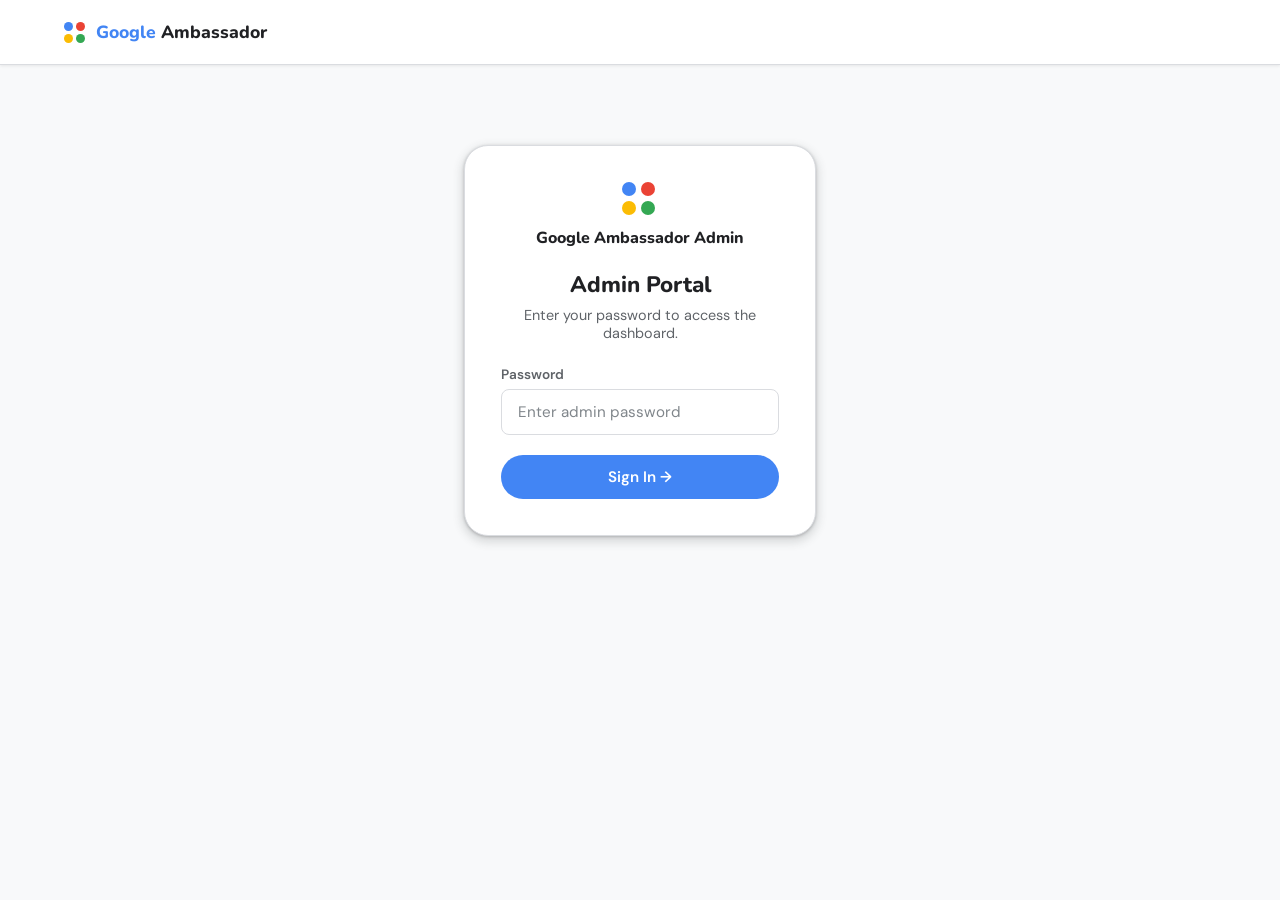
==== admin.html @ 8e4ddeb4 "fixed admin" ====
<!DOCTYPE html>
<html lang="en">
<head>
  <meta charset="UTF-8">
  <meta name="viewport" content="width=device-width, initial-scale=1.0">
  <title>Admin – Google Ambassador Program</title>
  <link rel="stylesheet" href="/css/style.css">
  <style>
    .login-wrap { max-width: 400px; margin: 80px auto; padding: 0 24px; }
    .login-card { background: white; border: 1px solid var(--border); border-radius: var(--radius-xl); padding: 36px; box-shadow: var(--shadow-md); text-align: center; }
    .login-logo .nav-logo-dots { width: 36px; gap: 5px; margin: 0 auto 12px; }
    .login-logo .nav-logo-dots span { width: 14px; height: 14px; }
    .login-card h2 { font-family: 'Nunito', sans-serif; font-weight: 800; font-size: 1.4rem; margin-bottom: 6px; }
    .login-card > p { color: var(--text-secondary); font-size: 0.9rem; margin-bottom: 24px; }
    #admin-app { display: none; }
    .tab-content { display: none; }
    .tab-content.active { display: block; }
    .actions-bar { display: flex; align-items: center; justify-content: space-between; margin-bottom: 20px; flex-wrap: wrap; gap: 12px; }
  </style>
</head>
<body>

<nav class="nav">
  <div class="nav-inner">
    <a href="/" class="nav-logo">
      <div class="nav-logo-dots">
        <span class="dot-b"></span><span class="dot-r"></span>
        <span class="dot-y"></span><span class="dot-g"></span>
      </div>
      <span class="nav-logo-text"><span>Google</span> Ambassador</span>
    </a>
    <div class="nav-links" id="admin-nav" style="display:none;">
      <span style="font-size:.85rem;color:var(--text-secondary);padding:8px 12px;">Admin</span>
      <button class="btn btn-secondary btn-sm" onclick="logout()">Logout</button>
    </div>
  </div>
</nav>

<!-- LOGIN -->
<div class="login-wrap" id="login-screen">
  <div class="login-card">
    <div class="login-logo" style="margin-bottom:20px;">
      <div class="nav-logo-dots">
        <span class="dot-b"></span><span class="dot-r"></span>
        <span class="dot-y"></span><span class="dot-g"></span>
      </div>
      <span style="font-family:'Nunito',sans-serif;font-weight:800;font-size:1rem;">Google Ambassador Admin</span>
    </div>
    <h2>Admin Portal</h2>
    <p>Enter your password to access the dashboard.</p>
    <div id="login-alert"></div>
    <div class="form-group" style="text-align:left;">
      <label class="form-label">Password</label>
      <input class="form-control" type="password" id="admin-password" placeholder="Enter admin password" onkeydown="if(event.key==='Enter')login()">
    </div>
    <button class="btn btn-primary" style="width:100%;justify-content:center;" onclick="login()">Sign In →</button>
    
  </div>
</div>

<!-- ADMIN APP -->
<div id="admin-app">
  <div class="admin-layout">
    <div class="sidebar">
      <div class="sidebar-item active" onclick="showTab('overview', this)">
        <span class="sidebar-icon">📊</span> Overview
      </div>
      <div class="sidebar-item" onclick="showTab('sessions', this)">
        <span class="sidebar-icon">📅</span> Sessions
      </div>
      <div class="sidebar-item" onclick="showTab('registrations', this)">
        <span class="sidebar-icon">👥</span> Registrations
      </div>
      <div class="sidebar-item" onclick="showTab('community', this);">
        <span class="sidebar-icon">🤝</span> Community
      </div>
      <div style="padding-top:24px;">
        <a href="/sessions" class="sidebar-item" target="_blank">
          <span class="sidebar-icon">🔗</span> View Site
        </a>
      </div>
    </div>

    <div class="admin-main">

      <!-- OVERVIEW -->
      <div class="tab-content active" id="tab-overview">
        <div class="page-header">
          <h1>Dashboard Overview</h1>
          <p>Monitor your Google Ambassador Program activity.</p>
        </div>
        <div class="stats-row">
          <div class="stat-card"><div class="stat-icon blue">📅</div><div><div class="stat-value" id="s-total">—</div><div class="stat-label">Total Sessions</div></div></div>
          <div class="stat-card"><div class="stat-icon green">✅</div><div><div class="stat-value" id="s-active">—</div><div class="stat-label">Active Sessions</div></div></div>
          <div class="stat-card"><div class="stat-icon yellow">👥</div><div><div class="stat-value" id="s-regs">—</div><div class="stat-label">Total Registrations</div></div></div>
        </div>
        <div class="section-title" style="margin-bottom:12px;">Recent Sessions</div>
        <div id="overview-sessions"><div class="spinner"></div></div>
      </div>

      <!-- SESSIONS -->
      <div class="tab-content" id="tab-sessions">
        <div class="actions-bar">
          <div class="page-header" style="padding:0;">
            <h1>Manage Sessions</h1>
            <p>Create, edit, and manage all sessions.</p>
          </div>
          <button class="btn btn-primary" onclick="openCreateModal()">
            <svg width="16" height="16" viewBox="0 0 24 24" fill="none" stroke="currentColor" stroke-width="2.5"><line x1="12" y1="5" x2="12" y2="19"/><line x1="5" y1="12" x2="19" y2="12"/></svg>
            New Session
          </button>
        </div>
        <div id="sessions-table-wrap"><div class="spinner"></div></div>
      </div>

      <!-- REGISTRATIONS -->
      <div class="tab-content" id="tab-registrations">
        <div class="page-header">
          <h1>Registrations</h1>
          <p>View registrations for each session.</p>
        </div>
        <div class="form-group" style="max-width:340px;">
          <label class="form-label">Select Session</label>
          <select class="form-control" id="reg-session-select" onchange="loadRegistrations()">
            <option value="">Choose a session...</option>
          </select>
        </div>
        <div id="registrations-table-wrap"></div>
      </div>

      <div class="tab-content" id="tab-community">
        <div class="page-header" style="display:flex;align-items:center;justify-content:space-between;margin-bottom:20px;">
          <div>
            <h1>Community Members</h1>
            <p>People who joined via the Join Community form.</p>
          </div>
          <button class="btn btn-secondary btn-sm" onclick="exportCommunityCSV()">⬇ Export CSV</button>
        </div>
        <div id="community-table-wrap"><div class="spinner"></div></div>
      </div>

    </div>
  </div>
</div>

<!-- SESSION MODAL -->
<div class="modal-overlay" id="session-modal">
  <div class="modal">
    <div class="modal-header">
      <h2 id="modal-title">Create New Session</h2>
      <button class="modal-close" onclick="closeModal()">✕</button>
    </div>
    <div class="modal-body">
      <div id="modal-alert"></div>
      <input type="hidden" id="edit-id">
      <div class="form-group">
        <label class="form-label">Session Title <span class="req">*</span></label>
        <input class="form-control" type="text" id="f-title" placeholder="e.g. Introduction to Google Cloud">
      </div>
      <div class="form-group">
        <label class="form-label">Description <span class="req">*</span></label>
        <textarea class="form-control" id="f-desc" placeholder="What will attendees learn?"></textarea>
      </div>
      <div class="form-row">
        <div class="form-group">
          <label class="form-label">Speaker Name <span class="req">*</span></label>
          <input class="form-control" type="text" id="f-speaker" placeholder="Speaker full name">
        </div>
        <div class="form-group">
          <label class="form-label">Venue <span class="req">*</span></label>
          <input class="form-control" type="text" id="f-venue" placeholder="Room / Online / Lab">
        </div>
      </div>
      <div class="form-row">
        <div class="form-group">
          <label class="form-label">Date <span class="req">*</span></label>
          <input class="form-control" type="date" id="f-date">
        </div>
        <div class="form-group">
          <label class="form-label">Time <span class="req">*</span></label>
          <input class="form-control" type="time" id="f-time">
        </div>
      </div>
      <div class="form-row">
        <div class="form-group">
          <label class="form-label">Duration (minutes) <span class="req">*</span></label>
          <input class="form-control" type="number" id="f-duration" placeholder="90" min="15">
        </div>
        <div class="form-group">
          <label class="form-label">Max Capacity</label>
          <input class="form-control" type="number" id="f-capacity" placeholder="100" min="1">
        </div>
      </div>
      <div class="form-group">
        <label class="form-label">Google Meet Link</label>
        <input class="form-control" type="url" id="f-meet" placeholder="https://meet.google.com/xxx-xxxx-xxx">
      </div>
      <div class="form-group">
        <label class="form-label">Tags <span style="color:var(--text-muted);font-weight:400;">(comma-separated)</span></label>
        <input class="form-control" type="text" id="f-tags" placeholder="Cloud, AI, Firebase, Android">
      </div>
      <div style="display:flex;gap:12px;justify-content:flex-end;margin-top:8px;">
        <button class="btn btn-secondary" onclick="closeModal()">Cancel</button>
        <button class="btn btn-primary" id="modal-submit-btn" onclick="submitSession()">Create Session</button>
      </div>
    </div>
  </div>
</div>

<script>
// ── AUTH ──
async function login() {
  const pw = document.getElementById('admin-password').value;
  try {
    const res = await fetch('https://google-ambassador-backend.onrender.com/api/admin/login', { method:'POST', credentials: 'include', headers:{'Content-Type':'application/json'}, body: JSON.stringify({ password: pw }) });
    const data = await res.json();
    if (!res.ok) throw new Error(data.error || 'Login failed');
    showAdminApp();
  } catch(err) {
    document.getElementById('login-alert').innerHTML = `<div class="alert alert-error">⚠️ ${err.message}</div>`;
  }
}

async function logout() {
  await fetch('https://google-ambassador-backend.onrender.com/api/admin/logout', { method:'POST', credentials: 'include' });
  location.reload();
}

function showAdminApp() {
  document.getElementById('login-screen').style.display = 'none';
  document.getElementById('admin-app').style.display = 'block';
  document.getElementById('admin-nav').style.display = 'flex';
  loadOverview();
  loadSessionsTable();
  loadSessionSelect();
}

fetch('https://google-ambassador-backend.onrender.com/api/admin/status').then(r => r.json()).then(d => { if (d.isAdmin) showAdminApp(); });

// ── TABS ──
function showTab(name, el) {
  document.querySelectorAll('.tab-content').forEach(t => t.classList.remove('active'));
  document.querySelectorAll('.sidebar-item').forEach(s => s.classList.remove('active'));
  if (name === 'community') loadCommunity();
  document.getElementById('tab-' + name).classList.add('active');
  el.classList.add('active');
}

// ── OVERVIEW ──
async function loadOverview() {
  try {
    const [stats, sessions] = await Promise.all([
      fetch('https://google-ambassador-backend.onrender.com/api/admin/stats').then(r => r.json()),
      fetch('https://google-ambassador-backend.onrender.com/api/admin/sessions').then(r => r.json())
    ]);
    document.getElementById('s-total').textContent  = stats.totalSessions;
    document.getElementById('s-active').textContent = stats.activeSessions;
    document.getElementById('s-regs').textContent   = stats.totalRegistrations;
    if (stats.totalCommunityMembers !== undefined) document.getElementById('s-community').textContent = stats.totalCommunityMembers;

    const wrap = document.getElementById('overview-sessions');
    if (!sessions.length) {
      wrap.innerHTML = `<div class="empty"><div class="empty-icon">📭</div><h3>No sessions yet</h3><p>Create your first session.</p></div>`;
      return;
    }
    wrap.innerHTML = `<div class="table-wrap"><table>
      <thead><tr><th>Title</th><th>Date</th><th>Speaker</th><th>Registrations</th><th>Status</th></tr></thead>
      <tbody>${sessions.slice(0,5).map(s => `<tr>
        <td><strong>${s.title}</strong></td>
        <td>${new Date(s.date).toLocaleDateString('en-IN')}</td>
        <td>${s.speaker}</td>
        <td>${s.registrationCount} / ${s.maxCapacity}</td>
        <td><span class="badge ${s.isActive ? 'badge-active' : 'badge-inactive'}">${s.isActive ? 'Active' : 'Inactive'}</span></td>
      </tr>`).join('')}</tbody>
    </table></div>`;
  } catch(e) {
    document.getElementById('overview-sessions').innerHTML = `<div class="alert alert-error">Failed to load data</div>`;
  }
}

// ── SESSIONS TABLE ──
async function loadSessionsTable() {
  const wrap = document.getElementById('sessions-table-wrap');
  wrap.innerHTML = '<div class="spinner"></div>';
  try {
    const sessions = await fetch('https://google-ambassador-backend.onrender.com/api/admin/sessions').then(r => r.json());
    if (!sessions.length) {
      wrap.innerHTML = `<div class="empty"><div class="empty-icon">📭</div><h3>No sessions yet</h3><p>Click "New Session" to create one.</p></div>`;
      return;
    }
    wrap.innerHTML = `<div class="table-wrap"><table>
      <thead><tr><th>Title</th><th>Date & Time</th><th>Speaker</th><th>Capacity</th><th>Status</th><th>Actions</th></tr></thead>
      <tbody>${sessions.map(s => `<tr>
        <td><strong>${s.title}</strong><br><small style="color:var(--text-muted)">${(s.tags||[]).join(', ') || '—'}</small></td>
        <td>${new Date(s.date).toLocaleDateString('en-IN')}<br><small>${s.time} (${s.duration} min)</small></td>
        <td>${s.speaker}</td>
        <td>${s.registrationCount} / ${s.maxCapacity}</td>
        <td><span class="badge ${s.isActive ? 'badge-active' : 'badge-inactive'}">${s.isActive ? 'Active' : 'Inactive'}</span></td>
        <td>
          <div class="actions">
            <button class="btn btn-secondary btn-sm" onclick='openEditModal(${JSON.stringify(s)})'>Edit</button>
            <button class="btn btn-sm" style="background:${s.isActive ? '#FEF7E0' : '#E6F4EA'};color:${s.isActive ? '#8C6D00' : '#1E7E34'};" onclick="toggleSession('${s._id}')">
              ${s.isActive ? 'Deactivate' : 'Activate'}
            </button>
            <button class="btn btn-danger btn-sm" onclick="deleteSession('${s._id}', '${s.title.replace(/'/g,"\\'")}')">Delete</button>
          </div>
        </td>
      </tr>`).join('')}</tbody>
    </table></div>`;
  } catch(e) {
    wrap.innerHTML = `<div class="alert alert-error">Failed to load sessions</div>`;
  }
}

// ── MODAL ──
function openCreateModal() {
  document.getElementById('modal-title').textContent = 'Create New Session';
  document.getElementById('modal-submit-btn').textContent = 'Create Session';
  document.getElementById('edit-id').value = '';
  ['title','desc','speaker','venue','date','time','duration','meet','tags'].forEach(f => {
    const el = document.getElementById('f-'+f);
    if (el) el.value = '';
  });
  document.getElementById('f-capacity').value = '100';
  document.getElementById('modal-alert').innerHTML = '';
  document.getElementById('session-modal').classList.add('open');
}

function openEditModal(s) {
  document.getElementById('modal-title').textContent = 'Edit Session';
  document.getElementById('modal-submit-btn').textContent = 'Save Changes';
  document.getElementById('edit-id').value       = s._id;
  document.getElementById('f-title').value       = s.title;
  document.getElementById('f-desc').value        = s.description;
  document.getElementById('f-speaker').value     = s.speaker;
  document.getElementById('f-venue').value       = s.venue;
  document.getElementById('f-date').value        = new Date(s.date).toISOString().split('T')[0];
  document.getElementById('f-time').value        = s.time;
  document.getElementById('f-duration').value    = s.duration;
  document.getElementById('f-capacity').value    = s.maxCapacity;
  document.getElementById('f-meet').value        = s.meetLink || '';
  document.getElementById('f-tags').value        = (s.tags||[]).join(', ');
  document.getElementById('modal-alert').innerHTML = '';
  document.getElementById('session-modal').classList.add('open');
}

function closeModal() { document.getElementById('session-modal').classList.remove('open'); }

document.getElementById('session-modal').addEventListener('click', function(e) {
  if (e.target === this) closeModal();
});

async function submitSession() {
  const editId = document.getElementById('edit-id').value;
  const body = {
    title:       document.getElementById('f-title').value.trim(),
    description: document.getElementById('f-desc').value.trim(),
    speaker:     document.getElementById('f-speaker').value.trim(),
    venue:       document.getElementById('f-venue').value.trim(),
    date:        document.getElementById('f-date').value,
    time:        document.getElementById('f-time').value,
    duration:    parseInt(document.getElementById('f-duration').value),
    maxCapacity: parseInt(document.getElementById('f-capacity').value) || 100,
    meetLink:    document.getElementById('f-meet').value.trim(),
    tags:        document.getElementById('f-tags').value,
  };

  if (!body.title || !body.description || !body.speaker || !body.venue || !body.date || !body.time || !body.duration) {
    document.getElementById('modal-alert').innerHTML = `<div class="alert alert-error">⚠️ Please fill in all required fields.</div>`;
    return;
  }

  const btn = document.getElementById('modal-submit-btn');
  btn.disabled = true;
  btn.textContent = 'Saving...';

  try {

  const API = 'https://google-ambassador-backend.onrender.com';

  const url = editId
    ? `${API}/api/admin/sessions/${editId}`
    : `${API}/api/admin/sessions`;

  const method = editId ? 'PUT' : 'POST';

  const res = await fetch(url, {
    method,
    credentials: 'include',
    headers: {
      'Content-Type': 'application/json'
    },
    body: JSON.stringify(body)
  });

  const data = await res.json();

  if (!res.ok) throw new Error(data.error);

  closeModal();

  loadSessionsTable();
  loadOverview();
  loadSessionSelect();

} catch(err) {

  document.getElementById('modal-alert').innerHTML =
    `<div class="alert alert-error">
      ⚠️ ${err.message}
    </div>`;

} finally {

  btn.disabled = false;
  btn.textContent = editId
    ? 'Save Changes'
    : 'Create Session';

}
}

async function toggleSession(id) {
  await fetch(`https://google-ambassador-backend.onrender.com/api/admin/sessions/${id}/toggle`, { method:'PATCH',credentials: 'include' });
  loadSessionsTable();
  loadOverview();
}

async function deleteSession(id, title) {
  if (!confirm(`Delete "${title}"? All registrations will also be removed.`)) return;
  await fetch(`https://google-ambassador-backend.onrender.com/api/admin/sessions/${id}`, { method:'DELETE',credentials: 'include' });
  loadSessionsTable();
  loadOverview();
  loadSessionSelect();
}

// ── REGISTRATIONS ──
async function loadSessionSelect() {
  try {
    const sessions = await fetch('https://google-ambassador-backend.onrender.com/api/admin/sessions').then(r => r.json());
    const sel = document.getElementById('reg-session-select');
    sel.innerHTML = `<option value="">Choose a session...</option>` +
      sessions.map(s => `<option value="${s._id}">${s.title} (${new Date(s.date).toLocaleDateString('en-IN')})</option>`).join('');
  } catch(e) {}
}

async function loadCommunity() {
  const wrap = document.getElementById('community-table-wrap');
  wrap.innerHTML = '<div class="spinner"></div>';
  try {
    const members = await fetch('https://google-ambassador-backend.onrender.com/api/admin/community').then(r => r.json());
    if (!members.length) {
      wrap.innerHTML = `<div class="empty"><div class="empty-icon">👥</div><h3>No community members yet</h3><p>Share the Join Community link with students.</p></div>`;
      return;
    }
    wrap.innerHTML = `<div class="table-wrap"><table>
      <thead><tr><th>Name</th><th>Email</th><th>Phone</th><th>College</th><th>Branch</th><th>Year</th><th>Experience</th><th>Interests</th><th>Joined</th></tr></thead>
      <tbody>${members.map(m => `<tr>
        <td><strong>${m.fullName}</strong></td>
        <td style="font-size:0.8rem;">${m.email}</td>
        <td>${m.phone}</td>
        <td style="font-size:0.85rem;">${m.college}</td>
        <td>${m.branch}</td>
        <td>${m.year}</td>
        <td><span class="badge badge-active" style="text-transform:capitalize;">${m.experience}</span></td>
        <td style="font-size:0.8rem;">${(m.interests||[]).join(', ') || '—'}</td>
        <td style="font-size:0.8rem;">${new Date(m.joinedAt).toLocaleDateString('en-IN')}</td>
      </tr>`).join('')}</tbody>
    </table></div>
    <div style="margin-top:10px;color:var(--text-muted);font-size:0.85rem;">${members.length} member${members.length !== 1 ? 's' : ''} total</div>`;
  } catch(e) {
    wrap.innerHTML = `<div class="alert alert-error">Failed to load community members</div>`;
  }
}

function exportCommunityCSV() {
  fetch('https://google-ambassador-backend.onrender.com/api/admin/community')
    .then(r => r.json())
    .then(members => {
      if (!members.length) return alert('No members to export.');
      const headers = ['Name','Email','Phone','College','Branch','Year','Experience','Interests','Why Join','Joined At'];
      const rows = members.map(m => [
        m.fullName, m.email, m.phone,
        m.college, m.branch, m.year, m.experience,
        (m.interests||[]).join('; '),
        (m.whyJoin||'').replace(/,/g,''),
        new Date(m.joinedAt).toLocaleDateString('en-IN')
      ].map(v => `"${v}"`).join(','));
      const csv = [headers.join(','), ...rows].join('\n');
      const a = document.createElement('a');
      a.href = URL.createObjectURL(new Blob([csv], {type:'text/csv'}));
      a.download = 'community_members.csv';
      a.click();
    });
}

async function loadRegistrations() {
  const id = document.getElementById('reg-session-select').value;
  const wrap = document.getElementById('registrations-table-wrap');
  if (!id) { wrap.innerHTML = ''; return; }
  wrap.innerHTML = '<div class="spinner"></div>';
  try {
    const regs = await fetch(`https://google-ambassador-backend.onrender.com/api/admin/sessions/${id}/registrations`).then(r => r.json());
    if (!regs.length) {
      wrap.innerHTML = `<div class="empty"><div class="empty-icon">📭</div><h3>No registrations yet</h3></div>`;
      return;
    }
    wrap.innerHTML = `<div class="table-wrap"><table>
      <thead><tr><th>#</th><th>Name</th><th>Email</th><th>Phone</th><th>College</th><th>Branch</th><th>Year</th><th>Experience</th><th>Registered</th></tr></thead>
      <tbody>${regs.map((r, i) => `<tr>
        <td>${i+1}</td>
        <td><strong>${r.fullName}</strong></td>
        <td>${r.email}</td>
        <td>${r.phone}</td>
        <td>${r.college}</td>
        <td>${r.branch}</td>
        <td>${r.year}</td>
        <td><span class="badge" style="background:${r.experience==='advanced'?'#E8F0FE':r.experience==='intermediate'?'#FEF7E0':'#E6F4EA'};color:${r.experience==='advanced'?'var(--google-blue)':r.experience==='intermediate'?'#8C6D00':'#1E7E34'}">${r.experience}</span></td>
        <td>${new Date(r.registeredAt).toLocaleDateString('en-IN')}</td>
      </tr>`).join('')}</tbody>
    </table></div>
    <div style="margin-top:12px;font-size:.85rem;color:var(--text-muted);">${regs.length} registration${regs.length !== 1 ? 's' : ''} total</div>`;
  } catch(e) {
    wrap.innerHTML = `<div class="alert alert-error">Failed to load registrations</div>`;
  }
}
</script>
</body>
</html>
---- css/style.css ----
@import url('https://fonts.googleapis.com/css2?family=Nunito:wght@300;400;500;600;700;800;900&family=DM+Sans:wght@300;400;500;600;700&display=swap');

*, *::before, *::after { box-sizing: border-box; margin: 0; padding: 0; }

:root {
  --google-blue: #4285F4;
  --google-red: #EA4335;
  --google-yellow: #FBBC04;
  --google-green: #34A853;
  --blue-50: #E8F0FE;
  --blue-100: #C5D8FB;
  --blue-600: #1A73E8;
  --blue-700: #1557B0;
  --surface: #FFFFFF;
  --surface-2: #F8F9FA;
  --surface-3: #F1F3F4;
  --border: #DADCE0;
  --text-primary: #202124;
  --text-secondary: #5F6368;
  --text-muted: #80868B;
  --shadow-sm: 0 1px 2px rgba(60,64,67,.3), 0 1px 3px 1px rgba(60,64,67,.15);
  --shadow-md: 0 1px 3px rgba(60,64,67,.3), 0 4px 8px 3px rgba(60,64,67,.15);
  --radius: 8px;
  --radius-lg: 12px;
  --radius-xl: 24px;
}

html { scroll-behavior: smooth; }
body { font-family: 'DM Sans', sans-serif; color: var(--text-primary); background: var(--surface-2); min-height: 100vh; }

/* ── NAV ── */
.nav { background: white; border-bottom: 1px solid var(--border); position: sticky; top: 0; z-index: 100; box-shadow: 0 1px 3px rgba(0,0,0,.08); }
.nav-inner { max-width: 1200px; margin: 0 auto; display: flex; align-items: center; justify-content: space-between; padding: 0 24px; height: 64px; }
.nav-logo { display: flex; align-items: center; gap: 10px; text-decoration: none; }
.nav-logo-dots { display: flex; gap: 3px; flex-wrap: wrap; width: 22px; }
.nav-logo-dots span { width: 9px; height: 9px; border-radius: 50%; display: block; }
.dot-b { background: var(--google-blue); }
.dot-r { background: var(--google-red); }
.dot-y { background: var(--google-yellow); }
.dot-g { background: var(--google-green); }
.nav-logo-text { font-family: 'Nunito', sans-serif; font-weight: 800; font-size: 1.1rem; color: var(--text-primary); }
.nav-logo-text span { color: var(--google-blue); }
.nav-links { display: flex; align-items: center; gap: 4px; }
.nav-link { text-decoration: none; color: var(--text-secondary); font-weight: 500; font-size: 0.9rem; padding: 8px 16px; border-radius: 20px; transition: all .2s; }
.nav-link:hover { background: var(--surface-3); color: var(--text-primary); }
.nav-link.active { background: var(--blue-50); color: var(--google-blue); }

/* ── HERO ── */
.hero { background: white; border-bottom: 1px solid var(--border); padding: 80px 24px; text-align: center; position: relative; overflow: hidden; }
.hero::before { content: ''; position: absolute; inset: 0; background: radial-gradient(ellipse 80% 60% at 50% -10%, rgba(66,133,244,.08) 0%, transparent 70%); pointer-events: none; }
.hero-badge { display: inline-flex; align-items: center; gap: 8px; background: var(--blue-50); border: 1px solid var(--blue-100); color: var(--google-blue); padding: 6px 16px; border-radius: 20px; font-size: 0.8rem; font-weight: 600; letter-spacing: 0.5px; text-transform: uppercase; margin-bottom: 24px; }
.hero-badge::before { content: ''; width: 6px; height: 6px; border-radius: 50%; background: var(--google-green); display: block; animation: pulse 2s infinite; }
@keyframes pulse { 0%,100% { opacity:1; transform:scale(1); } 50% { opacity:.5; transform:scale(1.3); } }
.hero h1 { font-family: 'Nunito', sans-serif; font-size: clamp(2rem, 5vw, 3.5rem); font-weight: 800; line-height: 1.15; color: var(--text-primary); margin-bottom: 20px; max-width: 700px; margin-left: auto; margin-right: auto; }
.hero h1 .g  { color: var(--google-blue); }
.hero h1 .o1 { color: var(--google-red); }
.hero h1 .o2 { color: var(--google-yellow); }
.hero h1 .g2 { color: var(--google-blue); }
.hero h1 .l  { color: var(--google-green); }
.hero h1 .e  { color: var(--google-red); }
.hero p { font-size: 1.1rem; color: var(--text-secondary); max-width: 560px; margin: 0 auto 36px; line-height: 1.7; }
.hero-actions { display: flex; gap: 12px; justify-content: center; flex-wrap: wrap; }

/* ── BUTTONS ── */
.btn { display: inline-flex; align-items: center; gap: 8px; padding: 12px 28px; border-radius: 24px; font-size: 0.95rem; font-weight: 600; cursor: pointer; border: none; text-decoration: none; transition: all .2s; font-family: inherit; }
.btn-primary { background: var(--google-blue); color: white; }
.btn-primary:hover { background: var(--blue-600); box-shadow: var(--shadow-md); transform: translateY(-1px); }
.btn-secondary { background: white; color: var(--google-blue); border: 1px solid var(--border); }
.btn-secondary:hover { background: var(--blue-50); border-color: var(--google-blue); transform: translateY(-1px); }
.btn-danger { background: var(--google-red); color: white; }
.btn-danger:hover { opacity: .9; }
.btn-sm { padding: 8px 18px; font-size: 0.85rem; border-radius: 18px; }

/* ── STATS ── */
.stats-row { display: grid; grid-template-columns: repeat(auto-fit, minmax(160px, 1fr)); gap: 16px; margin-bottom: 32px; }
.stat-card { background: white; border: 1px solid var(--border); border-radius: var(--radius-lg); padding: 20px 24px; display: flex; align-items: center; gap: 16px; }
.stat-icon { width: 48px; height: 48px; border-radius: 12px; display: grid; place-items: center; font-size: 1.3rem; flex-shrink: 0; }
.stat-icon.blue   { background: var(--blue-50); }
.stat-icon.green  { background: #E6F4EA; }
.stat-icon.red    { background: #FCE8E6; }
.stat-icon.yellow { background: #FEF7E0; }
.stat-value { font-family: 'Nunito', sans-serif; font-size: 1.8rem; font-weight: 800; color: var(--text-primary); line-height: 1; }
.stat-label { font-size: 0.8rem; color: var(--text-secondary); margin-top: 2px; }

/* ── FORMS ── */
.form-group { margin-bottom: 20px; }
.form-label { display: block; font-size: 0.85rem; font-weight: 600; color: var(--text-secondary); margin-bottom: 6px; }
.form-label .req { color: var(--google-red); margin-left: 2px; }
.form-control { width: 100%; padding: 12px 16px; border: 1.5px solid var(--border); border-radius: var(--radius); font-size: 0.95rem; font-family: inherit; color: var(--text-primary); background: white; transition: all .2s; outline: none; }
.form-control:focus { border-color: var(--google-blue); box-shadow: 0 0 0 3px rgba(66,133,244,.12); }
.form-control::placeholder { color: var(--text-muted); }
select.form-control { cursor: pointer; }
textarea.form-control { resize: vertical; min-height: 90px; }
.form-hint { font-size: 0.78rem; color: var(--text-muted); margin-top: 4px; }
.form-row { display: grid; grid-template-columns: 1fr 1fr; gap: 16px; }
@media (max-width: 600px) { .form-row { grid-template-columns: 1fr; } }

/* ── SESSION CARDS ── */
.session-card { background: white; border: 1px solid var(--border); border-radius: var(--radius-lg); overflow: hidden; box-shadow: var(--shadow-sm); transition: all .2s; display: flex; flex-direction: column; }
.session-card:hover { box-shadow: var(--shadow-md); transform: translateY(-2px); }
.session-card-header { padding: 20px 20px 12px; border-bottom: 1px solid var(--border); }
.session-tags { display: flex; flex-wrap: wrap; gap: 6px; margin-bottom: 12px; }
.tag { background: var(--blue-50); color: var(--google-blue); padding: 3px 10px; border-radius: 12px; font-size: 0.75rem; font-weight: 600; }
.session-card h3 { font-family: 'Nunito', sans-serif; font-size: 1.05rem; font-weight: 700; color: var(--text-primary); margin-bottom: 6px; }
.session-card p { font-size: 0.875rem; color: var(--text-secondary); line-height: 1.5; }
.session-card-body { padding: 16px 20px; flex: 1; }
.session-meta { display: flex; flex-direction: column; gap: 8px; }
.meta-item { display: flex; align-items: center; gap: 8px; font-size: 0.85rem; color: var(--text-secondary); }
.meta-icon { width: 18px; text-align: center; }
.session-card-footer { padding: 16px 20px; border-top: 1px solid var(--border); display: flex; align-items: center; justify-content: space-between; }
.capacity-bar { width: 80px; height: 4px; background: var(--surface-3); border-radius: 2px; overflow: hidden; }
.capacity-fill { height: 100%; background: var(--google-green); border-radius: 2px; transition: width .4s; }
.capacity-fill.warning { background: var(--google-yellow); }
.capacity-fill.danger  { background: var(--google-red); }
.capacity-text { font-size: 0.78rem; color: var(--text-muted); margin-top: 2px; }

/* ── BADGES ── */
.badge { display: inline-block; padding: 3px 10px; border-radius: 12px; font-size: 0.75rem; font-weight: 600; }
.badge-active   { background: #E6F4EA; color: #1E7E34; }
.badge-inactive { background: var(--surface-3); color: var(--text-muted); }
.badge-full     { background: #FCE8E6; color: var(--google-red); }

/* ── TABLE ── */
.table-wrap { overflow-x: auto; border-radius: var(--radius); border: 1px solid var(--border); }
table { width: 100%; border-collapse: collapse; font-size: 0.875rem; }
th { background: var(--surface-2); color: var(--text-secondary); font-weight: 600; padding: 12px 16px; text-align: left; border-bottom: 1px solid var(--border); white-space: nowrap; }
td { padding: 12px 16px; border-bottom: 1px solid var(--border); color: var(--text-primary); }
tr:last-child td { border-bottom: none; }
tr:hover td { background: var(--surface-2); }

/* ── MODAL ── */
.modal-overlay { position: fixed; inset: 0; background: rgba(32,33,36,.6); z-index: 1000; display: flex; align-items: center; justify-content: center; padding: 16px; opacity: 0; pointer-events: none; transition: opacity .2s; }
.modal-overlay.open { opacity: 1; pointer-events: all; }
.modal { background: white; border-radius: var(--radius-xl); max-width: 600px; width: 100%; max-height: 90vh; overflow-y: auto; box-shadow: 0 24px 60px rgba(0,0,0,.2); transform: translateY(20px); transition: transform .2s; }
.modal-overlay.open .modal { transform: translateY(0); }
.modal-header { padding: 24px 28px 0; display: flex; align-items: center; justify-content: space-between; margin-bottom: 20px; }
.modal-header h2 { font-family: 'Nunito', sans-serif; font-size: 1.2rem; font-weight: 800; }
.modal-body { padding: 0 28px 28px; }
.modal-close { background: none; border: none; cursor: pointer; color: var(--text-secondary); font-size: 1.2rem; width: 32px; height: 32px; display: grid; place-items: center; border-radius: 50%; transition: background .2s; }
.modal-close:hover { background: var(--surface-3); }

/* ── ALERTS ── */
.alert { padding: 14px 18px; border-radius: var(--radius); margin-bottom: 16px; font-size: 0.9rem; display: flex; align-items: flex-start; gap: 10px; }
.alert-success { background: #E6F4EA; color: #1E7E34; border: 1px solid #A8D5B5; }
.alert-error   { background: #FCE8E6; color: #C62828; border: 1px solid #F5A19B; }
.alert-info    { background: var(--blue-50); color: var(--blue-700); border: 1px solid var(--blue-100); }

/* ── LAYOUT ── */
.container { max-width: 1200px; margin: 0 auto; padding: 0 24px; }
.page-header { padding: 36px 0 24px; }
.page-header h1 { font-family: 'Nunito', sans-serif; font-size: 1.75rem; font-weight: 800; margin-bottom: 6px; }
.page-header p { color: var(--text-secondary); font-size: 0.95rem; }
.sessions-grid { display: grid; grid-template-columns: repeat(auto-fill, minmax(300px, 1fr)); gap: 20px; margin-bottom: 40px; }

/* ── EMPTY STATE ── */
.empty { text-align: center; padding: 60px 20px; }
.empty-icon { font-size: 3rem; margin-bottom: 16px; }
.empty h3 { font-family: 'Nunito', sans-serif; font-weight: 700; font-size: 1.2rem; margin-bottom: 8px; }
.empty p { color: var(--text-secondary); font-size: 0.9rem; }

/* ── SPINNER ── */
.spinner { width: 36px; height: 36px; border: 3px solid var(--border); border-top-color: var(--google-blue); border-radius: 50%; animation: spin .7s linear infinite; margin: 40px auto; }
@keyframes spin { to { transform: rotate(360deg); } }

/* ── ADMIN SIDEBAR ── */
.admin-layout { display: flex; min-height: calc(100vh - 64px); }
.sidebar { width: 240px; background: white; border-right: 1px solid var(--border); padding: 24px 16px; flex-shrink: 0; }
.sidebar-item { display: flex; align-items: center; gap: 10px; padding: 10px 14px; border-radius: var(--radius); color: var(--text-secondary); font-size: 0.9rem; font-weight: 500; cursor: pointer; transition: all .15s; margin-bottom: 2px; text-decoration: none; }
.sidebar-item:hover { background: var(--surface-3); color: var(--text-primary); }
.sidebar-item.active { background: var(--blue-50); color: var(--google-blue); font-weight: 600; }
.sidebar-icon { font-size: 1.1rem; width: 22px; text-align: center; }
.admin-main { flex: 1; padding: 32px; overflow: auto; }
@media (max-width: 768px) { .sidebar { display: none; } }

/* ── REGISTER PAGE ── */
.register-layout { max-width: 680px; margin: 0 auto; padding: 40px 24px; }
.session-info-box { background: linear-gradient(135deg, var(--google-blue), var(--blue-600)); color: white; border-radius: var(--radius-lg); padding: 24px; margin-bottom: 28px; }
.session-info-box h2 { font-family: 'Nunito', sans-serif; font-size: 1.2rem; font-weight: 800; margin-bottom: 12px; }
.session-info-box .meta { display: flex; flex-wrap: wrap; gap: 12px; font-size: 0.85rem; opacity: .9; }
.session-info-box .meta span { display: flex; align-items: center; gap: 6px; }

/* ── SUCCESS ── */
.success-screen { text-align: center; padding: 40px 20px; }
.success-icon { width: 80px; height: 80px; border-radius: 50%; background: #E6F4EA; display: grid; place-items: center; font-size: 2rem; margin: 0 auto 24px; }
.success-screen h2 { font-family: 'Nunito', sans-serif; font-size: 1.5rem; font-weight: 800; margin-bottom: 12px; }
.success-screen p { color: var(--text-secondary); margin-bottom: 28px; }

/* ── FOOTER ── */
footer { border-top: 1px solid var(--border); padding: 24px; text-align: center; font-size: 0.85rem; color: var(--text-muted); background: white; margin-top: 60px; }
footer a { color: var(--google-blue); text-decoration: none; }

/* ── MISC ── */
.section-title { font-family: 'Nunito', sans-serif; font-size: 1.1rem; font-weight: 800; margin-bottom: 16px; color: var(--text-primary); display: flex; align-items: center; justify-content: space-between; }
.actions { display: flex; gap: 6px; }
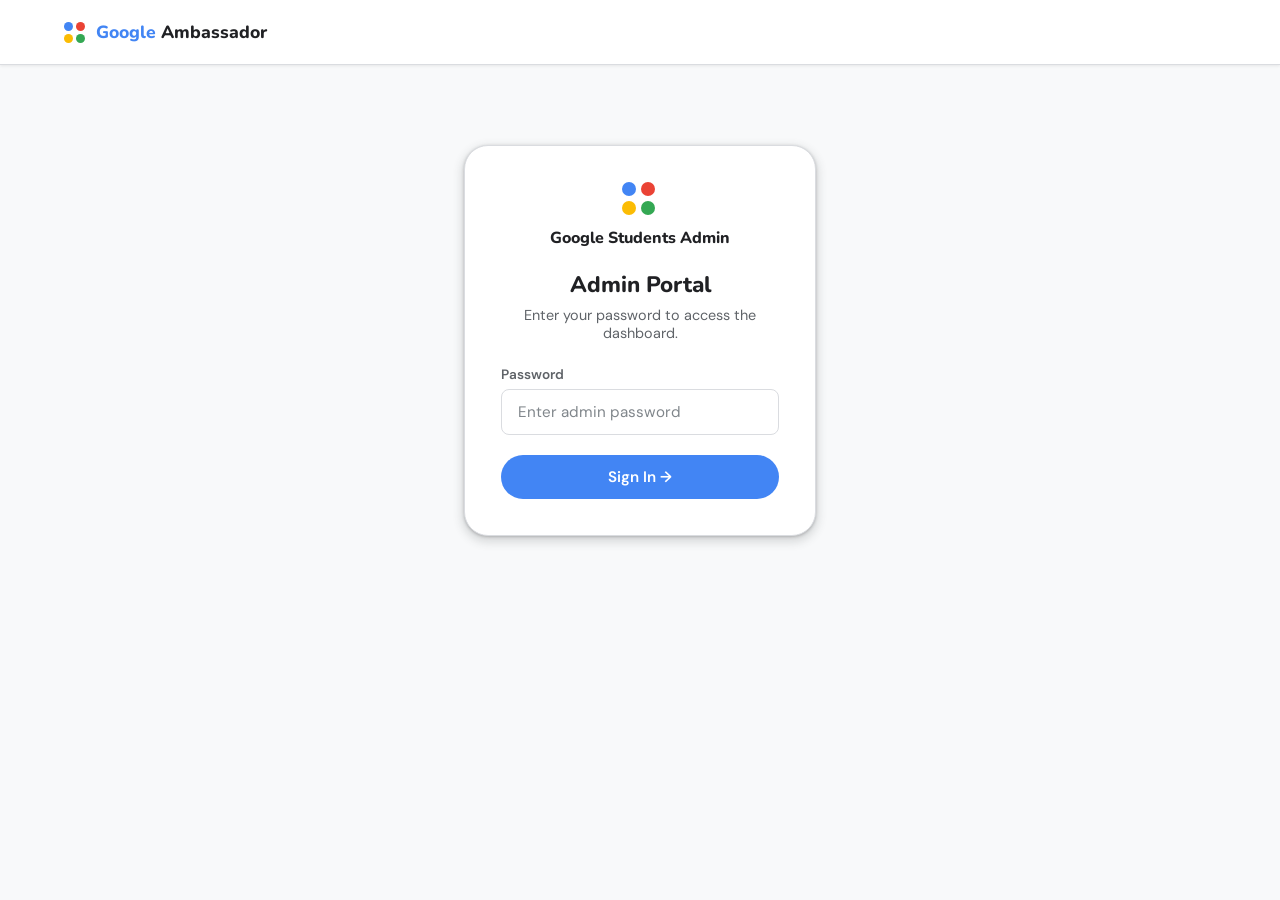
==== commit 8bcec700: "replaced ambassador" ====
--- a/admin.html
+++ b/admin.html
@@ -3,8 +3,8 @@
 <head>
   <meta charset="UTF-8">
   <meta name="viewport" content="width=device-width, initial-scale=1.0">
-  <title>Admin – Google Ambassador Program</title>
-  <link rel="stylesheet" href="/css/style.css">
+  <title>Admin – Google Students Program</title>
+  <link rel="stylesheet" href="style.css">
   <style>
     .login-wrap { max-width: 400px; margin: 80px auto; padding: 0 24px; }
     .login-card { background: white; border: 1px solid var(--border); border-radius: var(--radius-xl); padding: 36px; box-shadow: var(--shadow-md); text-align: center; }
@@ -44,7 +44,7 @@
         <span class="dot-b"></span><span class="dot-r"></span>
         <span class="dot-y"></span><span class="dot-g"></span>
       </div>
-      <span style="font-family:'Nunito',sans-serif;font-weight:800;font-size:1rem;">Google Ambassador Admin</span>
+      <span style="font-family:'Nunito',sans-serif;font-weight:800;font-size:1rem;">Google Students Admin</span>
     </div>
     <h2>Admin Portal</h2>
     <p>Enter your password to access the dashboard.</p>
@@ -87,12 +87,13 @@
       <div class="tab-content active" id="tab-overview">
         <div class="page-header">
           <h1>Dashboard Overview</h1>
-          <p>Monitor your Google Ambassador Program activity.</p>
+          <p>Monitor your Google Students Program activity.</p>
         </div>
         <div class="stats-row">
           <div class="stat-card"><div class="stat-icon blue">📅</div><div><div class="stat-value" id="s-total">—</div><div class="stat-label">Total Sessions</div></div></div>
           <div class="stat-card"><div class="stat-icon green">✅</div><div><div class="stat-value" id="s-active">—</div><div class="stat-label">Active Sessions</div></div></div>
           <div class="stat-card"><div class="stat-icon yellow">👥</div><div><div class="stat-value" id="s-regs">—</div><div class="stat-label">Total Registrations</div></div></div>
+          <div class="stat-card"><div class="stat-icon" style="background:#E8F0FE;">🤝</div><div><div class="stat-value" id="s-community">—</div><div class="stat-label">Community Members</div></div></div>
         </div>
         <div class="section-title" style="margin-bottom:12px;">Recent Sessions</div>
         <div id="overview-sessions"><div class="spinner"></div></div>
@@ -235,7 +236,7 @@
   loadSessionSelect();
 }
 
-fetch('https://google-ambassador-backend.onrender.com/api/admin/status').then(r => r.json()).then(d => { if (d.isAdmin) showAdminApp(); });
+fetch('https://google-ambassador-backend.onrender.com/api/admin/status',{ credentials: 'include' }).then(r => r.json()).then(d => { if (d.isAdmin) showAdminApp(); });
 
 // ── TABS ──
 function showTab(name, el) {
@@ -249,18 +250,26 @@
 // ── OVERVIEW ──
 async function loadOverview() {
   try {
-    const [stats, sessions] = await Promise.all([
-      fetch('https://google-ambassador-backend.onrender.com/api/admin/stats').then(r => r.json()),
-      fetch('https://google-ambassador-backend.onrender.com/api/admin/sessions').then(r => r.json())
+    const [statsRes, sessionsRes] = await Promise.all([
+      fetch('https://google-ambassador-backend.onrender.com/api/admin/stats',{ credentials: 'include' }),
+      fetch('https://google-ambassador-backend.onrender.com/api/admin/sessions',{ credentials: 'include' })
     ]);
+    if (!statsRes.ok || !sessionsRes.ok) throw new Error('Unauthorized or server error');
+    const stats = await statsRes.json();
+    const allSessions = await sessionsRes.json();
+
     document.getElementById('s-total').textContent  = stats.totalSessions;
     document.getElementById('s-active').textContent = stats.activeSessions;
     document.getElementById('s-regs').textContent   = stats.totalRegistrations;
-    if (stats.totalCommunityMembers !== undefined) document.getElementById('s-community').textContent = stats.totalCommunityMembers;
+    document.getElementById('s-community').textContent = stats.totalCommunityMembers ?? '—';
+
+    // Filter to only upcoming (today or future) sessions
+    const today = new Date(); today.setHours(0,0,0,0);
+    const sessions = allSessions.filter(s => new Date(s.date) >= today);
 
     const wrap = document.getElementById('overview-sessions');
     if (!sessions.length) {
-      wrap.innerHTML = `<div class="empty"><div class="empty-icon">📭</div><h3>No sessions yet</h3><p>Create your first session.</p></div>`;
+      wrap.innerHTML = `<div class="empty"><div class="empty-icon">📭</div><h3>No upcoming sessions</h3><p>Create your first session.</p></div>`;
       return;
     }
     wrap.innerHTML = `<div class="table-wrap"><table>
@@ -274,7 +283,8 @@
       </tr>`).join('')}</tbody>
     </table></div>`;
   } catch(e) {
-    document.getElementById('overview-sessions').innerHTML = `<div class="alert alert-error">Failed to load data</div>`;
+    document.getElementById('overview-sessions').innerHTML = `<div class="alert alert-error">⚠️ Failed to load data. Please ensure you are logged in.</div>`;
+    ['s-total','s-active','s-regs','s-community'].forEach(id => document.getElementById(id).textContent = '—');
   }
 }
 
@@ -283,18 +293,37 @@
   const wrap = document.getElementById('sessions-table-wrap');
   wrap.innerHTML = '<div class="spinner"></div>';
   try {
-    const sessions = await fetch('https://google-ambassador-backend.onrender.com/api/admin/sessions').then(r => r.json());
-    if (!sessions.length) {
+    const res = await fetch('https://google-ambassador-backend.onrender.com/api/admin/sessions', { credentials: 'include' });
+    if (!res.ok) {
+      if (res.status === 401) {
+        wrap.innerHTML = `<div class="alert alert-error">⚠️ Session expired. Please <a href="#" onclick="logout()">log in again</a>.</div>`;
+      } else {
+        wrap.innerHTML = `<div class="alert alert-error">Failed to load sessions (HTTP ${res.status}). Please try again.</div>`;
+      }
+      return;
+    }
+    const sessions = await res.json();
+    if (!Array.isArray(sessions) || !sessions.length) {
       wrap.innerHTML = `<div class="empty"><div class="empty-icon">📭</div><h3>No sessions yet</h3><p>Click "New Session" to create one.</p></div>`;
       return;
     }
     wrap.innerHTML = `<div class="table-wrap"><table>
       <thead><tr><th>Title</th><th>Date & Time</th><th>Speaker</th><th>Capacity</th><th>Status</th><th>Actions</th></tr></thead>
-      <tbody>${sessions.map(s => `<tr>
-        <td><strong>${s.title}</strong><br><small style="color:var(--text-muted)">${(s.tags||[]).join(', ') || '—'}</small></td>
-        <td>${new Date(s.date).toLocaleDateString('en-IN')}<br><small>${s.time} (${s.duration} min)</small></td>
-        <td>${s.speaker}</td>
-        <td>${s.registrationCount} / ${s.maxCapacity}</td>
+      <tbody>${sessions.map(s => {
+        const title    = s.title    || '(Untitled)';
+        const speaker  = s.speaker  || '—';
+        const time     = s.time     || '—';
+        const duration = s.duration != null ? s.duration : '—';
+        const date     = s.date ? new Date(s.date).toLocaleDateString('en-IN') : '—';
+        const tags     = (s.tags || []).join(', ') || '—';
+        const regCount = s.registrationCount ?? 0;
+        const maxCap   = s.maxCapacity ?? '—';
+        const safeTitleAttr = title.replace(/\\/g, '\\\\').replace(/'/g, "\\'");
+        return `<tr>
+        <td><strong>${title}</strong><br><small style="color:var(--text-muted)">${tags}</small></td>
+        <td>${date}<br><small>${time} (${duration} min)</small></td>
+        <td>${speaker}</td>
+        <td>${regCount} / ${maxCap}</td>
         <td><span class="badge ${s.isActive ? 'badge-active' : 'badge-inactive'}">${s.isActive ? 'Active' : 'Inactive'}</span></td>
         <td>
           <div class="actions">
@@ -302,13 +331,15 @@
             <button class="btn btn-sm" style="background:${s.isActive ? '#FEF7E0' : '#E6F4EA'};color:${s.isActive ? '#8C6D00' : '#1E7E34'};" onclick="toggleSession('${s._id}')">
               ${s.isActive ? 'Deactivate' : 'Activate'}
             </button>
-            <button class="btn btn-danger btn-sm" onclick="deleteSession('${s._id}', '${s.title.replace(/'/g,"\\'")}')">Delete</button>
+            <button class="btn btn-danger btn-sm" onclick="deleteSession('${s._id}', '${safeTitleAttr}')">Delete</button>
           </div>
         </td>
-      </tr>`).join('')}</tbody>
+      </tr>`;
+      }).join('')}</tbody>
     </table></div>`;
   } catch(e) {
-    wrap.innerHTML = `<div class="alert alert-error">Failed to load sessions</div>`;
+    console.error('loadSessionsTable error:', e);
+    wrap.innerHTML = `<div class="alert alert-error">Failed to load sessions: ${e.message}. Check your connection and try refreshing.</div>`;
   }
 }
 
@@ -323,6 +354,9 @@
   });
   document.getElementById('f-capacity').value = '100';
   document.getElementById('modal-alert').innerHTML = '';
+  // Prevent selecting past dates
+  const todayStr = new Date().toISOString().split('T')[0];
+  document.getElementById('f-date').min = todayStr;
   document.getElementById('session-modal').classList.add('open');
 }
 
@@ -370,6 +404,15 @@
     return;
   }
 
+  // Prevent past dates on create
+  if (!editId) {
+    const today = new Date(); today.setHours(0,0,0,0);
+    if (new Date(body.date) < today) {
+      document.getElementById('modal-alert').innerHTML = `<div class="alert alert-error">⚠️ Session date cannot be in the past.</div>`;
+      return;
+    }
+  }
+
   const btn = document.getElementById('modal-submit-btn');
   btn.disabled = true;
   btn.textContent = 'Saving...';
@@ -437,7 +480,7 @@
 // ── REGISTRATIONS ──
 async function loadSessionSelect() {
   try {
-    const sessions = await fetch('https://google-ambassador-backend.onrender.com/api/admin/sessions').then(r => r.json());
+    const sessions = await fetch('https://google-ambassador-backend.onrender.com/api/admin/sessions',{ credentials: 'include' }).then(r => r.json());
     const sel = document.getElementById('reg-session-select');
     sel.innerHTML = `<option value="">Choose a session...</option>` +
       sessions.map(s => `<option value="${s._id}">${s.title} (${new Date(s.date).toLocaleDateString('en-IN')})</option>`).join('');
@@ -448,13 +491,13 @@
   const wrap = document.getElementById('community-table-wrap');
   wrap.innerHTML = '<div class="spinner"></div>';
   try {
-    const members = await fetch('https://google-ambassador-backend.onrender.com/api/admin/community').then(r => r.json());
+    const members = await fetch('https://google-ambassador-backend.onrender.com/api/admin/community',{ credentials: 'include' }).then(r => r.json());
     if (!members.length) {
       wrap.innerHTML = `<div class="empty"><div class="empty-icon">👥</div><h3>No community members yet</h3><p>Share the Join Community link with students.</p></div>`;
       return;
     }
     wrap.innerHTML = `<div class="table-wrap"><table>
-      <thead><tr><th>Name</th><th>Email</th><th>Phone</th><th>College</th><th>Branch</th><th>Year</th><th>Experience</th><th>Interests</th><th>Joined</th></tr></thead>
+      <thead><tr><th>Name</th><th>Email</th><th>Phone</th><th>College</th><th>Branch</th><th>Year</th><th>Experience</th><th>Interests</th><th>Joined</th><th>Actions</th></tr></thead>
       <tbody>${members.map(m => `<tr>
         <td><strong>${m.fullName}</strong></td>
         <td style="font-size:0.8rem;">${m.email}</td>
@@ -465,6 +508,7 @@
         <td><span class="badge badge-active" style="text-transform:capitalize;">${m.experience}</span></td>
         <td style="font-size:0.8rem;">${(m.interests||[]).join(', ') || '—'}</td>
         <td style="font-size:0.8rem;">${new Date(m.joinedAt).toLocaleDateString('en-IN')}</td>
+        <td><button class="btn btn-danger btn-sm" onclick="deleteCommunityMember('${m._id}', '${m.fullName.replace(/'/g,"\\'")}')">Delete</button></td>
       </tr>`).join('')}</tbody>
     </table></div>
     <div style="margin-top:10px;color:var(--text-muted);font-size:0.85rem;">${members.length} member${members.length !== 1 ? 's' : ''} total</div>`;
@@ -473,8 +517,19 @@
   }
 }
 
+async function deleteCommunityMember(id, name) {
+  if (!confirm(`Remove "${name}" from the community? This cannot be undone.`)) return;
+  try {
+    const res = await fetch(`https://google-ambassador-backend.onrender.com/api/admin/community/${id}`, { method: 'DELETE', credentials: 'include' });
+    if (!res.ok) throw new Error('Failed to delete');
+    loadCommunity();
+  } catch(e) {
+    alert('Error: ' + e.message);
+  }
+}
+
 function exportCommunityCSV() {
-  fetch('https://google-ambassador-backend.onrender.com/api/admin/community')
+  fetch('https://google-ambassador-backend.onrender.com/api/admin/community',{ credentials: 'include' })
     .then(r => r.json())
     .then(members => {
       if (!members.length) return alert('No members to export.');
@@ -500,7 +555,7 @@
   if (!id) { wrap.innerHTML = ''; return; }
   wrap.innerHTML = '<div class="spinner"></div>';
   try {
-    const regs = await fetch(`https://google-ambassador-backend.onrender.com/api/admin/sessions/${id}/registrations`).then(r => r.json());
+    const regs = await fetch(`https://google-ambassador-backend.onrender.com/api/admin/sessions/${id}/registrations`,{ credentials: 'include' }).then(r => r.json());
     if (!regs.length) {
       wrap.innerHTML = `<div class="empty"><div class="empty-icon">📭</div><h3>No registrations yet</h3></div>`;
       return;
--- a/style.css
+++ b/style.css
@@ -0,0 +1,194 @@
+@import url('https://fonts.googleapis.com/css2?family=Nunito:wght@300;400;500;600;700;800;900&family=DM+Sans:wght@300;400;500;600;700&display=swap');
+
+*, *::before, *::after { box-sizing: border-box; margin: 0; padding: 0; }
+
+:root {
+  --google-blue: #4285F4;
+  --google-red: #EA4335;
+  --google-yellow: #FBBC04;
+  --google-green: #34A853;
+  --blue-50: #E8F0FE;
+  --blue-100: #C5D8FB;
+  --blue-600: #1A73E8;
+  --blue-700: #1557B0;
+  --surface: #FFFFFF;
+  --surface-2: #F8F9FA;
+  --surface-3: #F1F3F4;
+  --border: #DADCE0;
+  --text-primary: #202124;
+  --text-secondary: #5F6368;
+  --text-muted: #80868B;
+  --shadow-sm: 0 1px 2px rgba(60,64,67,.3), 0 1px 3px 1px rgba(60,64,67,.15);
+  --shadow-md: 0 1px 3px rgba(60,64,67,.3), 0 4px 8px 3px rgba(60,64,67,.15);
+  --radius: 8px;
+  --radius-lg: 12px;
+  --radius-xl: 24px;
+}
+
+html { scroll-behavior: smooth; }
+body { font-family: 'DM Sans', sans-serif; color: var(--text-primary); background: var(--surface-2); min-height: 100vh; }
+
+/* ── NAV ── */
+.nav { background: white; border-bottom: 1px solid var(--border); position: sticky; top: 0; z-index: 100; box-shadow: 0 1px 3px rgba(0,0,0,.08); }
+.nav-inner { max-width: 1200px; margin: 0 auto; display: flex; align-items: center; justify-content: space-between; padding: 0 24px; height: 64px; }
+.nav-logo { display: flex; align-items: center; gap: 10px; text-decoration: none; }
+.nav-logo-dots { display: flex; gap: 3px; flex-wrap: wrap; width: 22px; }
+.nav-logo-dots span { width: 9px; height: 9px; border-radius: 50%; display: block; }
+.dot-b { background: var(--google-blue); }
+.dot-r { background: var(--google-red); }
+.dot-y { background: var(--google-yellow); }
+.dot-g { background: var(--google-green); }
+.nav-logo-text { font-family: 'Nunito', sans-serif; font-weight: 800; font-size: 1.1rem; color: var(--text-primary); }
+.nav-logo-text span { color: var(--google-blue); }
+.nav-links { display: flex; align-items: center; gap: 4px; }
+.nav-link { text-decoration: none; color: var(--text-secondary); font-weight: 500; font-size: 0.9rem; padding: 8px 16px; border-radius: 20px; transition: all .2s; }
+.nav-link:hover { background: var(--surface-3); color: var(--text-primary); }
+.nav-link.active { background: var(--blue-50); color: var(--google-blue); }
+
+/* ── HERO ── */
+.hero { background: white; border-bottom: 1px solid var(--border); padding: 80px 24px; text-align: center; position: relative; overflow: hidden; }
+.hero::before { content: ''; position: absolute; inset: 0; background: radial-gradient(ellipse 80% 60% at 50% -10%, rgba(66,133,244,.08) 0%, transparent 70%); pointer-events: none; }
+.hero-badge { display: inline-flex; align-items: center; gap: 8px; background: var(--blue-50); border: 1px solid var(--blue-100); color: var(--google-blue); padding: 6px 16px; border-radius: 20px; font-size: 0.8rem; font-weight: 600; letter-spacing: 0.5px; text-transform: uppercase; margin-bottom: 24px; }
+.hero-badge::before { content: ''; width: 6px; height: 6px; border-radius: 50%; background: var(--google-green); display: block; animation: pulse 2s infinite; }
+@keyframes pulse { 0%,100% { opacity:1; transform:scale(1); } 50% { opacity:.5; transform:scale(1.3); } }
+.hero h1 { font-family: 'Nunito', sans-serif; font-size: clamp(2rem, 5vw, 3.5rem); font-weight: 800; line-height: 1.15; color: var(--text-primary); margin-bottom: 20px; max-width: 700px; margin-left: auto; margin-right: auto; }
+.hero h1 .g  { color: var(--google-blue); }
+.hero h1 .o1 { color: var(--google-red); }
+.hero h1 .o2 { color: var(--google-yellow); }
+.hero h1 .g2 { color: var(--google-blue); }
+.hero h1 .l  { color: var(--google-green); }
+.hero h1 .e  { color: var(--google-red); }
+.hero p { font-size: 1.1rem; color: var(--text-secondary); max-width: 560px; margin: 0 auto 36px; line-height: 1.7; }
+.hero-actions { display: flex; gap: 12px; justify-content: center; flex-wrap: wrap; }
+
+/* ── BUTTONS ── */
+.btn { display: inline-flex; align-items: center; gap: 8px; padding: 12px 28px; border-radius: 24px; font-size: 0.95rem; font-weight: 600; cursor: pointer; border: none; text-decoration: none; transition: all .2s; font-family: inherit; }
+.btn-primary { background: var(--google-blue); color: white; }
+.btn-primary:hover { background: var(--blue-600); box-shadow: var(--shadow-md); transform: translateY(-1px); }
+.btn-secondary { background: white; color: var(--google-blue); border: 1px solid var(--border); }
+.btn-secondary:hover { background: var(--blue-50); border-color: var(--google-blue); transform: translateY(-1px); }
+.btn-danger { background: var(--google-red); color: white; }
+.btn-danger:hover { opacity: .9; }
+.btn-sm { padding: 8px 18px; font-size: 0.85rem; border-radius: 18px; }
+
+/* ── STATS ── */
+.stats-row { display: grid; grid-template-columns: repeat(auto-fit, minmax(160px, 1fr)); gap: 16px; margin-bottom: 32px; }
+.stat-card { background: white; border: 1px solid var(--border); border-radius: var(--radius-lg); padding: 20px 24px; display: flex; align-items: center; gap: 16px; }
+.stat-icon { width: 48px; height: 48px; border-radius: 12px; display: grid; place-items: center; font-size: 1.3rem; flex-shrink: 0; }
+.stat-icon.blue   { background: var(--blue-50); }
+.stat-icon.green  { background: #E6F4EA; }
+.stat-icon.red    { background: #FCE8E6; }
+.stat-icon.yellow { background: #FEF7E0; }
+.stat-value { font-family: 'Nunito', sans-serif; font-size: 1.8rem; font-weight: 800; color: var(--text-primary); line-height: 1; }
+.stat-label { font-size: 0.8rem; color: var(--text-secondary); margin-top: 2px; }
+
+/* ── FORMS ── */
+.form-group { margin-bottom: 20px; }
+.form-label { display: block; font-size: 0.85rem; font-weight: 600; color: var(--text-secondary); margin-bottom: 6px; }
+.form-label .req { color: var(--google-red); margin-left: 2px; }
+.form-control { width: 100%; padding: 12px 16px; border: 1.5px solid var(--border); border-radius: var(--radius); font-size: 0.95rem; font-family: inherit; color: var(--text-primary); background: white; transition: all .2s; outline: none; }
+.form-control:focus { border-color: var(--google-blue); box-shadow: 0 0 0 3px rgba(66,133,244,.12); }
+.form-control::placeholder { color: var(--text-muted); }
+select.form-control { cursor: pointer; }
+textarea.form-control { resize: vertical; min-height: 90px; }
+.form-hint { font-size: 0.78rem; color: var(--text-muted); margin-top: 4px; }
+.form-row { display: grid; grid-template-columns: 1fr 1fr; gap: 16px; }
+@media (max-width: 600px) { .form-row { grid-template-columns: 1fr; } }
+
+/* ── SESSION CARDS ── */
+.session-card { background: white; border: 1px solid var(--border); border-radius: var(--radius-lg); overflow: hidden; box-shadow: var(--shadow-sm); transition: all .2s; display: flex; flex-direction: column; }
+.session-card:hover { box-shadow: var(--shadow-md); transform: translateY(-2px); }
+.session-card-header { padding: 20px 20px 12px; border-bottom: 1px solid var(--border); }
+.session-tags { display: flex; flex-wrap: wrap; gap: 6px; margin-bottom: 12px; }
+.tag { background: var(--blue-50); color: var(--google-blue); padding: 3px 10px; border-radius: 12px; font-size: 0.75rem; font-weight: 600; }
+.session-card h3 { font-family: 'Nunito', sans-serif; font-size: 1.05rem; font-weight: 700; color: var(--text-primary); margin-bottom: 6px; }
+.session-card p { font-size: 0.875rem; color: var(--text-secondary); line-height: 1.5; }
+.session-card-body { padding: 16px 20px; flex: 1; }
+.session-meta { display: flex; flex-direction: column; gap: 8px; }
+.meta-item { display: flex; align-items: center; gap: 8px; font-size: 0.85rem; color: var(--text-secondary); }
+.meta-icon { width: 18px; text-align: center; }
+.session-card-footer { padding: 16px 20px; border-top: 1px solid var(--border); display: flex; align-items: center; justify-content: space-between; }
+.capacity-bar { width: 80px; height: 4px; background: var(--surface-3); border-radius: 2px; overflow: hidden; }
+.capacity-fill { height: 100%; background: var(--google-green); border-radius: 2px; transition: width .4s; }
+.capacity-fill.warning { background: var(--google-yellow); }
+.capacity-fill.danger  { background: var(--google-red); }
+.capacity-text { font-size: 0.78rem; color: var(--text-muted); margin-top: 2px; }
+
+/* ── BADGES ── */
+.badge { display: inline-block; padding: 3px 10px; border-radius: 12px; font-size: 0.75rem; font-weight: 600; }
+.badge-active   { background: #E6F4EA; color: #1E7E34; }
+.badge-inactive { background: var(--surface-3); color: var(--text-muted); }
+.badge-full     { background: #FCE8E6; color: var(--google-red); }
+
+/* ── TABLE ── */
+.table-wrap { overflow-x: auto; border-radius: var(--radius); border: 1px solid var(--border); }
+table { width: 100%; border-collapse: collapse; font-size: 0.875rem; }
+th { background: var(--surface-2); color: var(--text-secondary); font-weight: 600; padding: 12px 16px; text-align: left; border-bottom: 1px solid var(--border); white-space: nowrap; }
+td { padding: 12px 16px; border-bottom: 1px solid var(--border); color: var(--text-primary); }
+tr:last-child td { border-bottom: none; }
+tr:hover td { background: var(--surface-2); }
+
+/* ── MODAL ── */
+.modal-overlay { position: fixed; inset: 0; background: rgba(32,33,36,.6); z-index: 1000; display: flex; align-items: center; justify-content: center; padding: 16px; opacity: 0; pointer-events: none; transition: opacity .2s; }
+.modal-overlay.open { opacity: 1; pointer-events: all; }
+.modal { background: white; border-radius: var(--radius-xl); max-width: 600px; width: 100%; max-height: 90vh; overflow-y: auto; box-shadow: 0 24px 60px rgba(0,0,0,.2); transform: translateY(20px); transition: transform .2s; }
+.modal-overlay.open .modal { transform: translateY(0); }
+.modal-header { padding: 24px 28px 0; display: flex; align-items: center; justify-content: space-between; margin-bottom: 20px; }
+.modal-header h2 { font-family: 'Nunito', sans-serif; font-size: 1.2rem; font-weight: 800; }
+.modal-body { padding: 0 28px 28px; }
+.modal-close { background: none; border: none; cursor: pointer; color: var(--text-secondary); font-size: 1.2rem; width: 32px; height: 32px; display: grid; place-items: center; border-radius: 50%; transition: background .2s; }
+.modal-close:hover { background: var(--surface-3); }
+
+/* ── ALERTS ── */
+.alert { padding: 14px 18px; border-radius: var(--radius); margin-bottom: 16px; font-size: 0.9rem; display: flex; align-items: flex-start; gap: 10px; }
+.alert-success { background: #E6F4EA; color: #1E7E34; border: 1px solid #A8D5B5; }
+.alert-error   { background: #FCE8E6; color: #C62828; border: 1px solid #F5A19B; }
+.alert-info    { background: var(--blue-50); color: var(--blue-700); border: 1px solid var(--blue-100); }
+
+/* ── LAYOUT ── */
+.container { max-width: 1200px; margin: 0 auto; padding: 0 24px; }
+.page-header { padding: 36px 0 24px; }
+.page-header h1 { font-family: 'Nunito', sans-serif; font-size: 1.75rem; font-weight: 800; margin-bottom: 6px; }
+.page-header p { color: var(--text-secondary); font-size: 0.95rem; }
+.sessions-grid { display: grid; grid-template-columns: repeat(auto-fill, minmax(300px, 1fr)); gap: 20px; margin-bottom: 40px; }
+
+/* ── EMPTY STATE ── */
+.empty { text-align: center; padding: 60px 20px; }
+.empty-icon { font-size: 3rem; margin-bottom: 16px; }
+.empty h3 { font-family: 'Nunito', sans-serif; font-weight: 700; font-size: 1.2rem; margin-bottom: 8px; }
+.empty p { color: var(--text-secondary); font-size: 0.9rem; }
+
+/* ── SPINNER ── */
+.spinner { width: 36px; height: 36px; border: 3px solid var(--border); border-top-color: var(--google-blue); border-radius: 50%; animation: spin .7s linear infinite; margin: 40px auto; }
+@keyframes spin { to { transform: rotate(360deg); } }
+
+/* ── ADMIN SIDEBAR ── */
+.admin-layout { display: flex; min-height: calc(100vh - 64px); }
+.sidebar { width: 240px; background: white; border-right: 1px solid var(--border); padding: 24px 16px; flex-shrink: 0; }
+.sidebar-item { display: flex; align-items: center; gap: 10px; padding: 10px 14px; border-radius: var(--radius); color: var(--text-secondary); font-size: 0.9rem; font-weight: 500; cursor: pointer; transition: all .15s; margin-bottom: 2px; text-decoration: none; }
+.sidebar-item:hover { background: var(--surface-3); color: var(--text-primary); }
+.sidebar-item.active { background: var(--blue-50); color: var(--google-blue); font-weight: 600; }
+.sidebar-icon { font-size: 1.1rem; width: 22px; text-align: center; }
+.admin-main { flex: 1; padding: 32px; overflow: auto; }
+@media (max-width: 768px) { .sidebar { display: none; } }
+
+/* ── REGISTER PAGE ── */
+.register-layout { max-width: 680px; margin: 0 auto; padding: 40px 24px; }
+.session-info-box { background: linear-gradient(135deg, var(--google-blue), var(--blue-600)); color: white; border-radius: var(--radius-lg); padding: 24px; margin-bottom: 28px; }
+.session-info-box h2 { font-family: 'Nunito', sans-serif; font-size: 1.2rem; font-weight: 800; margin-bottom: 12px; }
+.session-info-box .meta { display: flex; flex-wrap: wrap; gap: 12px; font-size: 0.85rem; opacity: .9; }
+.session-info-box .meta span { display: flex; align-items: center; gap: 6px; }
+
+/* ── SUCCESS ── */
+.success-screen { text-align: center; padding: 40px 20px; }
+.success-icon { width: 80px; height: 80px; border-radius: 50%; background: #E6F4EA; display: grid; place-items: center; font-size: 2rem; margin: 0 auto 24px; }
+.success-screen h2 { font-family: 'Nunito', sans-serif; font-size: 1.5rem; font-weight: 800; margin-bottom: 12px; }
+.success-screen p { color: var(--text-secondary); margin-bottom: 28px; }
+
+/* ── FOOTER ── */
+footer { border-top: 1px solid var(--border); padding: 24px; text-align: center; font-size: 0.85rem; color: var(--text-muted); background: white; margin-top: 60px; }
+footer a { color: var(--google-blue); text-decoration: none; }
+
+/* ── MISC ── */
+.section-title { font-family: 'Nunito', sans-serif; font-size: 1.1rem; font-weight: 800; margin-bottom: 16px; color: var(--text-primary); display: flex; align-items: center; justify-content: space-between; }
+.actions { display: flex; gap: 6px; }
